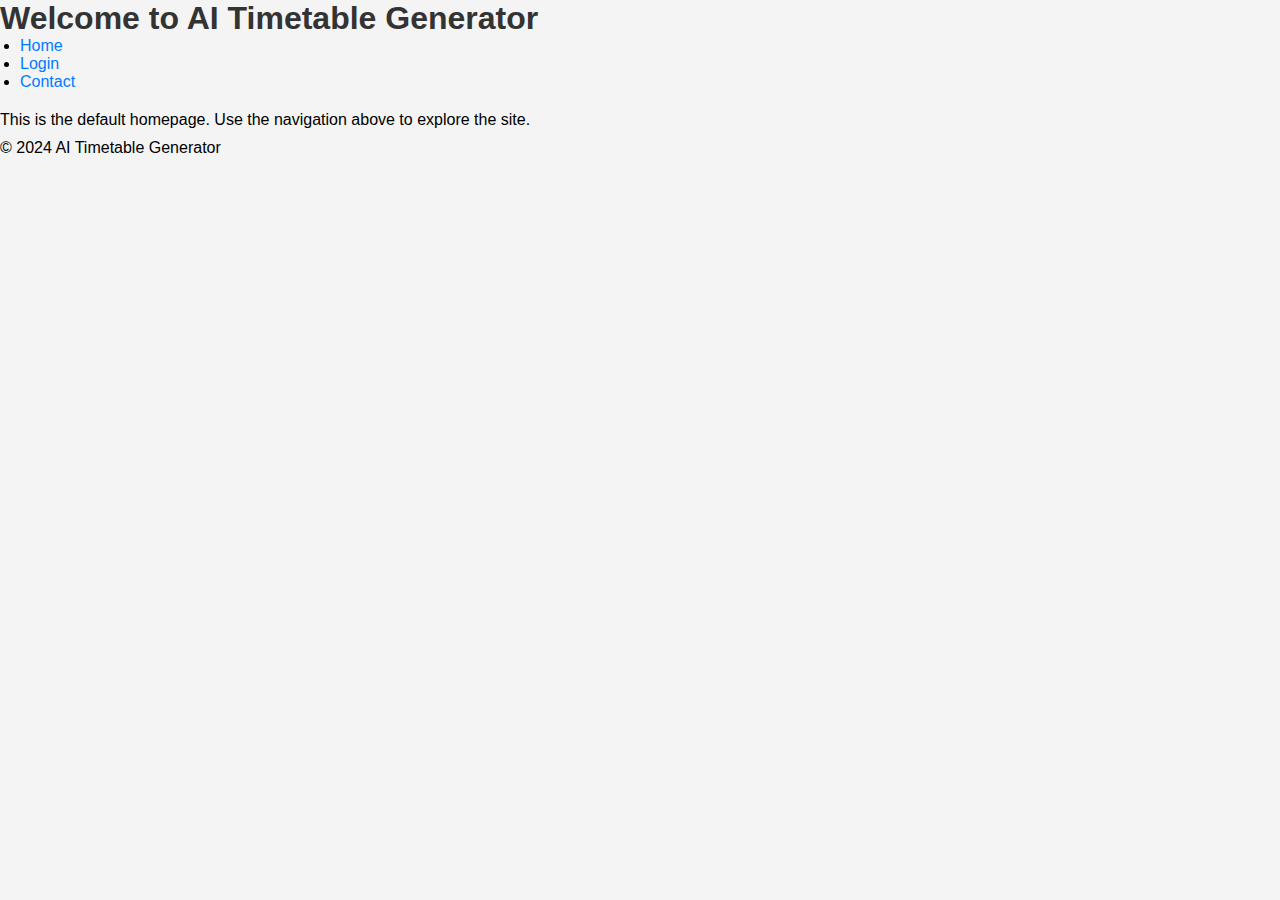
==== index.html @ 90ad4b13 "Create index.html" ====
<!DOCTYPE html>
<html lang="en">
<head>
    <meta charset="UTF-8">
    <meta name="viewport" content="width=device-width, initial-scale=1.0">
    <title>AI Timetable Generator</title>
    <link rel="stylesheet" href="styles.css">
</head>
<body>
    <header>
        <h1>Welcome to AI Timetable Generator</h1>
        <nav>
            <ul>
                <li><a href="home.html">Home</a></li>
                <li><a href="login.html">Login</a></li>
                <li><a href="contact.html">Contact</a></li>
            </ul>
        </nav>
    </header>
    
    <main>
        <p>This is the default homepage. Use the navigation above to explore the site.</p>
    </main>

    <footer>
        <p>&copy; 2024 AI Timetable Generator</p>
    </footer>
</body>
</html>
---- styles.css ----
* {
    margin: 0;
    padding: 0;
    box-sizing: border-box;
}

body {
    font-family: Arial, sans-serif;
    background-color: #f4f4f4;
}

.container {
    width: 100%;
    max-width: 960px;
    margin: 0 auto;
    padding: 20px;
}

h1, h2 {
    color: #333;
}

nav {
    margin-bottom: 20px;
}

nav a {
    margin-right: 15px;
    text-decoration: none;
    color: #007bff;
}

nav a:hover {
    text-decoration: underline;
}

.form-group {
    margin-bottom: 15px;
}

label {
    display: block;
    font-weight: bold;
}

input, textarea, button {
    width: 100%;
    padding: 10px;
    margin-top: 5px;
    border: 1px solid #ccc;
    border-radius: 4px;
}

button {
    background-color: #007bff;
    color: #fff;
    cursor: pointer;
    border: none;
}

button:hover {
    background-color: #0056b3;
}

p {
    margin-top: 10px;
}

ul {
    list-style-type: disc;
    padding-left: 20px;
}
form {
    display: flex;
    flex-direction: column;
    gap: 15px;
}

input[type="file"], select, button {
    padding: 10px;
    margin-top: 10px;
    border: 1px solid #ccc;
    border-radius: 5px;
    font-size: 16px;
}

button {
    background-color: #007bff;
    color: white;
    border: none;
    cursor: pointer;
}

button:hover {
    background-color: #0056b3;
}

/* New styles for table (timetable) */
table {
    width: 100%;
    border-collapse: collapse;
    margin-top: 20px;
}

table th, table td {
    border: 1px solid #ddd;
    padding: 8px;
    text-align: left;
}

table th {
    background-color: #007bff;
    color: white;
}

.warning-text {
    color: red;
    font-weight: bold;
}

/* Hide elements by default */
.hidden {
    display: none;
}
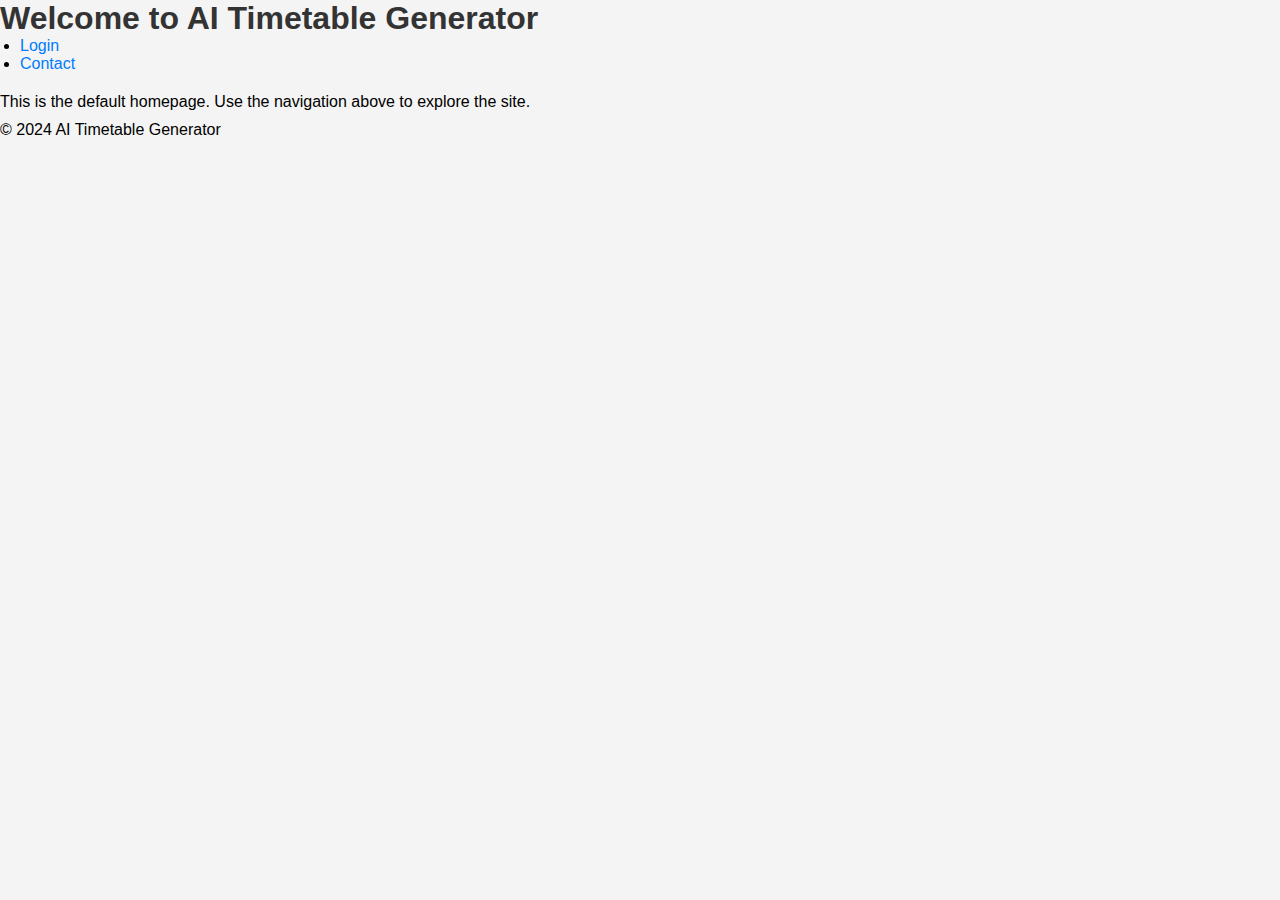
==== commit 4f911011: "Update index.html" ====
--- a/index.html
+++ b/index.html
@@ -11,7 +11,6 @@
         <h1>Welcome to AI Timetable Generator</h1>
         <nav>
             <ul>
-                <li><a href="home.html">Home</a></li>
                 <li><a href="login.html">Login</a></li>
                 <li><a href="contact.html">Contact</a></li>
             </ul>
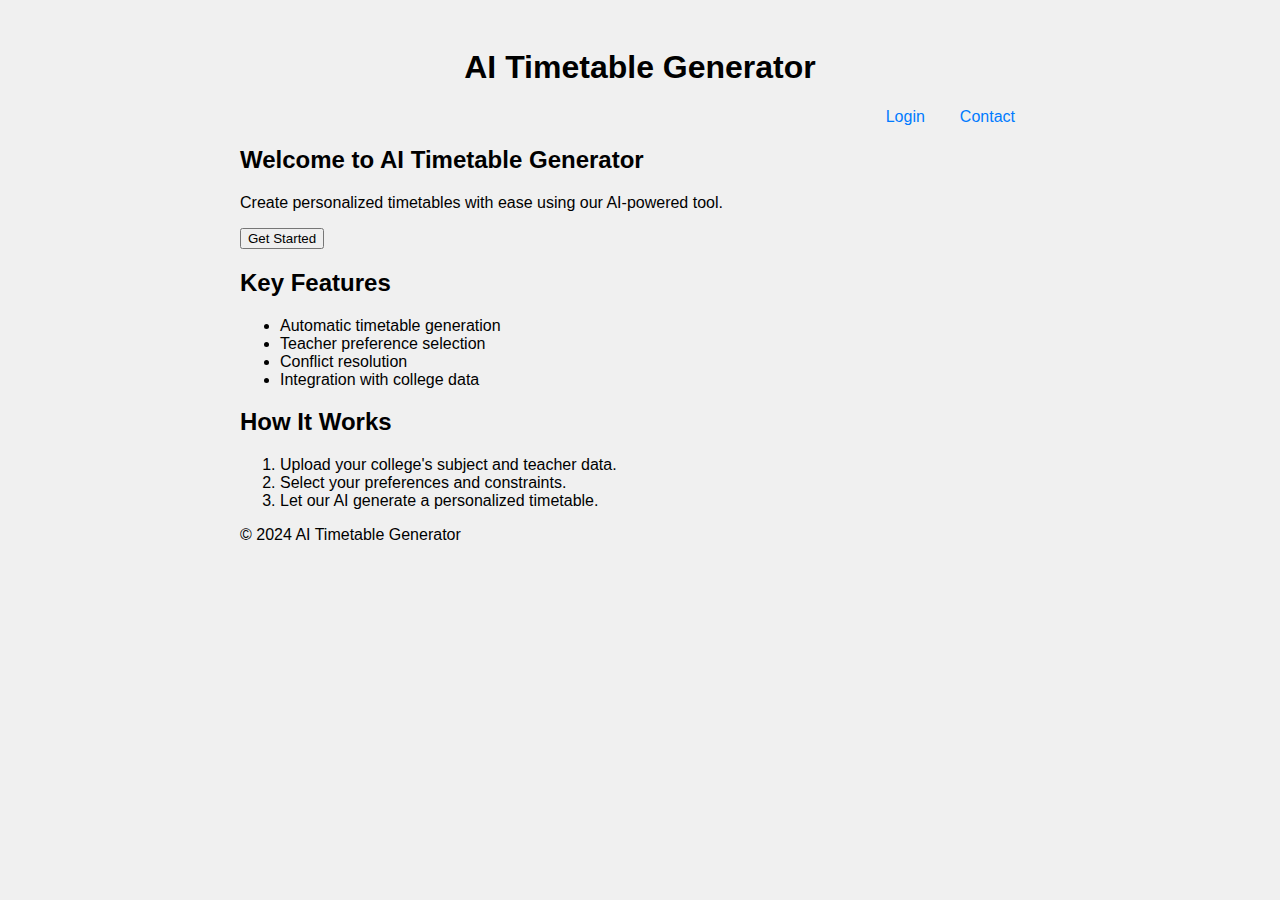
==== commit af6f38e4: "Update index.html" ====
--- a/index.html
+++ b/index.html
@@ -1,28 +1,51 @@
 <!DOCTYPE html>
 <html lang="en">
 <head>
-    <meta charset="UTF-8">
-    <meta name="viewport" content="width=device-width, initial-scale=1.0">
     <title>AI Timetable Generator</title>
     <link rel="stylesheet" href="styles.css">
 </head>
 <body>
-    <header>
-        <h1>Welcome to AI Timetable Generator</h1>
-        <nav>
-            <ul>
-                <li><a href="login.html">Login</a></li>
-                <li><a href="contact.html">Contact</a></li>
-            </ul>
-        </nav>
-    </header>
-    
-    <main>
-        <p>This is the default homepage. Use the navigation above to explore the site.</p>
-    </main>
+    <div class="container">
+        <header>
+            <h1>AI Timetable Generator</h1>
+            <nav>
+                <ul>
+                    <li><a href="login.html">Login</a></li>
+                    <li><a href="contact.html">Contact</a></li>
+                </ul>
+            </nav>
+        </header>
 
-    <footer>
-        <p>&copy; 2024 AI Timetable Generator</p>
-    </footer>
+        <main>
+            <section class="hero">
+                <h2>Welcome to AI Timetable Generator</h2>
+                <p>Create personalized timetables with ease using our AI-powered tool.</p>
+                <button class="primary-button">Get Started</button>
+            </section>
+
+            <section class="features">
+                <h2>Key Features</h2>
+                <ul>
+                    <li>Automatic timetable generation</li>
+                    <li>Teacher preference selection</li>
+                    <li>Conflict resolution</li>
+                    <li>Integration with college data</li>
+                </ul>
+            </section>
+
+            <section class="how-it-works">
+                <h2>How It Works</h2>
+                <ol>
+                    <li>Upload your college's subject and teacher data.</li>
+                    <li>Select your preferences and constraints.</li>
+                    <li>Let our AI generate a personalized timetable.</li>
+                </ol>
+            </section>
+        </main>
+
+        <footer>
+            <p>&copy; 2024 AI Timetable Generator</p>
+        </footer>
+    </div>
 </body>
 </html>
--- a/styles.css
+++ b/styles.css
@@ -1,125 +1,40 @@
-* {
-    margin: 0;
-    padding: 0;
-    box-sizing: border-box;
-}
-
 body {
     font-family: Arial, sans-serif;
-    background-color: #f4f4f4;
+    background-color: #f0f0f0;
 }
 
 .container {
-    width: 100%;
-    max-width: 960px;
+    max-width: 800px;
     margin: 0 auto;
     padding: 20px;
 }
 
-h1, h2 {
-    color: #333;
+h1 {
+    text-align: center;
 }
 
-nav {
-    margin-bottom: 20px;
+nav ul {
+    list-style: none;
+    margin: 0;
+    padding: 0;
+    display: flex;
+    justify-content: flex-end;
+}
+
+nav li {
+    margin-right: 15px;
 }
 
 nav a {
-    margin-right: 15px;
     text-decoration: none;
     color: #007bff;
+    padding: 10px;
+    border-radius: 5px;
 }
 
 nav a:hover {
-    text-decoration: underline;
+    background-color: #0056b3;
+    color: #fff;
 }
 
-.form-group {
-    margin-bottom: 15px;
-}
-
-label {
-    display: block;
-    font-weight: bold;
-}
-
-input, textarea, button {
-    width: 100%;
-    padding: 10px;
-    margin-top: 5px;
-    border: 1px solid #ccc;
-    border-radius: 4px;
-}
-
-button {
-    background-color: #007bff;
-    color: #fff;
-    cursor: pointer;
-    border: none;
-}
-
-button:hover {
-    background-color: #0056b3;
-}
-
-p {
-    margin-top: 10px;
-}
-
-ul {
-    list-style-type: disc;
-    padding-left: 20px;
-}
-form {
-    display: flex;
-    flex-direction: column;
-    gap: 15px;
-}
-
-input[type="file"], select, button {
-    padding: 10px;
-    margin-top: 10px;
-    border: 1px solid #ccc;
-    border-radius: 5px;
-    font-size: 16px;
-}
-
-button {
-    background-color: #007bff;
-    color: white;
-    border: none;
-    cursor: pointer;
-}
-
-button:hover {
-    background-color: #0056b3;
-}
-
-/* New styles for table (timetable) */
-table {
-    width: 100%;
-    border-collapse: collapse;
-    margin-top: 20px;
-}
-
-table th, table td {
-    border: 1px solid #ddd;
-    padding: 8px;
-    text-align: left;
-}
-
-table th {
-    background-color: #007bff;
-    color: white;
-}
-
-.warning-text {
-    color: red;
-    font-weight: bold;
-}
-
-/* Hide elements by default */
-.hidden {
-    display: none;
-}
-
+/* Additional styles for forms, buttons, etc. can be added here */
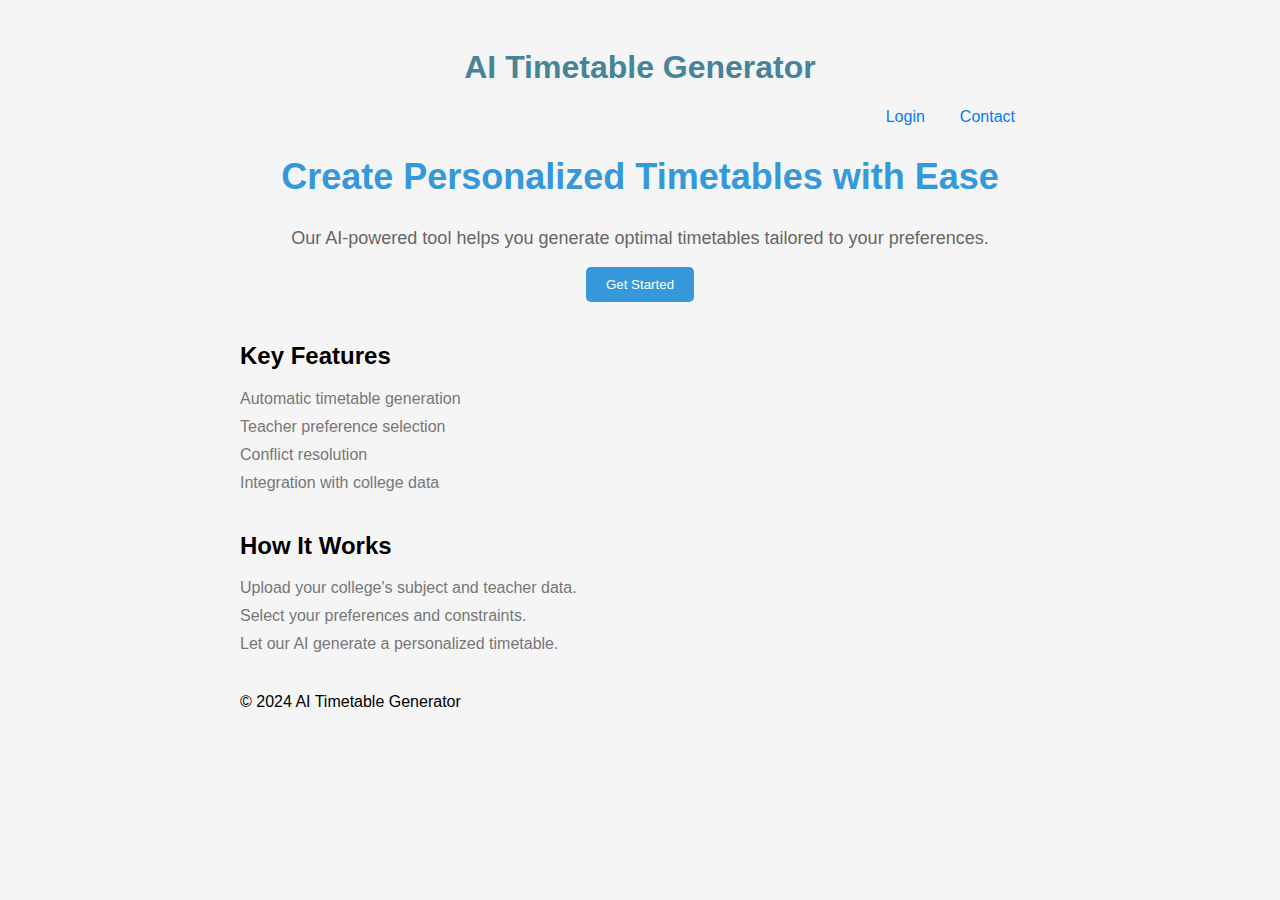
==== commit fafdd6c6: "Update index.html" ====
--- a/index.html
+++ b/index.html
@@ -18,8 +18,8 @@
 
         <main>
             <section class="hero">
-                <h2>Welcome to AI Timetable Generator</h2>
-                <p>Create personalized timetables with ease using our AI-powered tool.</p>
+                <h2>Create Personalized Timetables with Ease</h2>
+                <p>Our AI-powered tool helps you generate optimal timetables tailored to your preferences.</p>
                 <button class="primary-button">Get Started</button>
             </section>
 
--- a/styles.css
+++ b/styles.css
@@ -1,6 +1,6 @@
 body {
     font-family: Arial, sans-serif;
-    background-color: #f0f0f0;
+    background-color: #f5f5f5;
 }
 
 .container {
@@ -11,6 +11,7 @@
 
 h1 {
     text-align: center;
+    color: #468499;
 }
 
 nav ul {
@@ -37,4 +38,45 @@
     color: #fff;
 }
 
+.hero {
+    text-align: center;
+    margin-bottom: 40px;
+}
+
+.hero h2 {
+    font-size: 36px;
+    color: #3498db;
+}
+
+.hero p {
+    font-size: 18px;
+    color: #666666;
+}
+
+.primary-button {
+    background-color: #3498db;
+    color: #fff;
+    border: none;
+    padding: 10px 20px;
+    border-radius: 5px;
+    cursor: pointer;
+}
+
+.primary-button:hover {
+    background-color: #2980b9;
+}
+
+.features, .how-it-works {
+    margin-bottom: 40px;
+}
+
+.features ul, .how-it-works ol {
+    list-style: none;
+    padding: 0;
+}
+
+.features li, .how-it-works li {
+    margin-bottom: 10px;
+    color: #777777;
+}
 /* Additional styles for forms, buttons, etc. can be added here */
